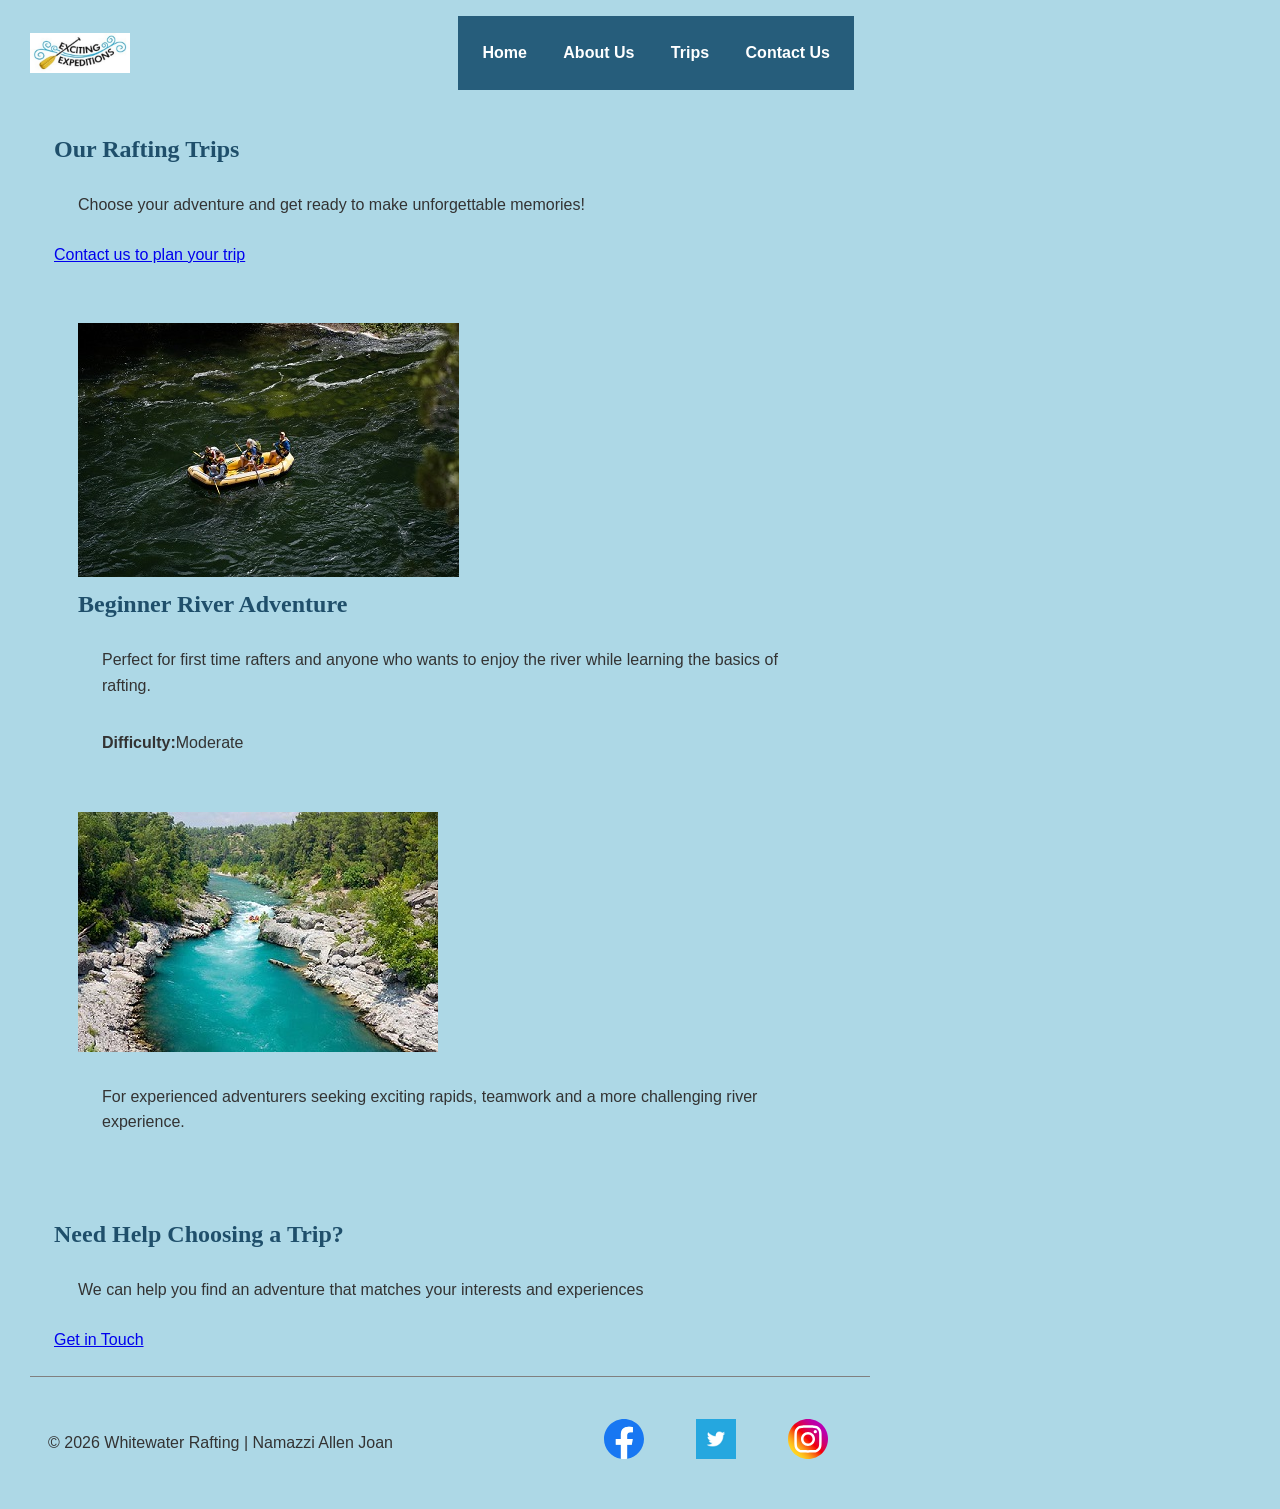
==== wwr/index.html @ ea3af065 "new work" ====
<!DOCTYPE html>
<html lang="en">

<head>
  <meta charset="UTF-8">
  <meta name="viewport" content="width=device-width,initial-scale=1.0">
  <title>Trips | Whitewater Rafting</title>
  <meta name="description"
    content="Explore whitewater rafting trips for beginners, family, and experienced adventurers">
  <meta name="author" content="Namazzi Allen Joan">
  <link rel="stylesheet" href="styles/rafting.css">
</head>

<body>
  <header>
    <img src="images/logo.jpg" alt="Whitewater Rafting Logo">
    <nav>
      <a href="index.html">Home</a>
      <a href="about.html">About Us</a>
      <a href="trips.html">Trips</a>
      <a href="contact.html">Contact Us</a>
    </nav>
  </header>

  <main>
    <section class="trips-intro">
      <h1>Our Rafting Trips</h1>
      <p>Choose your adventure and get ready to make unforgettable memories!</p>
      <a class="wed-button" href="contact.html">Contact us to plan your trip</a>
    </section>

    <section class="trip-list">
      <article trip-card>
        <img src="images/rafting3.jpg" alt="Rafters navigating the gentle river rapids">
        <h2>Beginner River Adventure</h2>
        <p>
          Perfect for first time rafters and anyone who wants to
          enjoy the river while learning the basics of rafting.
        </p>
        <p><strong>Difficulty:</strong>Moderate</p>
      </article>
      <article class="trip-card">
        <img src="images/rafting4.jpg" alt="Experienced rafters taking on challenging rapids.">
        <p>
          For experienced adventurers seeking exciting rapids,
          teamwork and a more challenging river experience.
        </p>
      </article>
    </section>
    <section class="trip-contact">
      <h2>Need Help Choosing a Trip?</h2>
      <p>We can help you find an adventure that matches your interests and experiences</p>
      <a class="wed-button" href="contact.html">Get in Touch</a>
    </section>
  </main>

  <footer>
    <p>© 2026 Whitewater Rafting | Namazzi Allen Joan</p>

    <nav class="socialmedia">
      <a href="https://facebook.com">
        <img src="images/facebook.svg" alt="Visit us on Facebook">
      </a>

      <a href="https://twitter.com">
        <img src="images/twitter.png" alt="Visit us on Twitter">
      </a>

      <a href="https://instgram.com">
        <img src="images/instagram.svg" alt="Visit us on Instagram">
      </a>
    </nav>

  </footer>
</body>

</html>
---- wwr/styles/rafting.css ----
/* General Page layout */
* {
  margin: 0;
  padding: 0;
  box-sizing: border-box;
}

/* Meaning of the words */
:root {
  --primary-color: #1f4f6b;
  --accent1-color: #333;
  --heading-font: Georgia, serif;
  --body-font: Arial, sans-serif;
}

body {
  background-color: lightblue;
  font-family: var(--body-font);
  line-height: 1.6;
  max-width: 900px;
  color: var(--accent1-color);
}

header,
main,
footer {
  width: 840px;
  margin: 0 auto;
}

header {
  display: flex;
  justify-content: space-between;
  align-items: center;
}

header img {
  width: 100px;
  height: auto;
}

nav {
  background-color: #265d7b;
  padding: 8px;
}

nav a {
  color: white;
  display: inline-block;
  font-weight: bold;
  padding: 16px;
  text-decoration: none;
}

main {
  width: 840px;
  margin: auto;
}

nav,
p,
section,
article {
  margin: 16px;
  padding: 8px;
}

nav a:hover {
  color: var(--primary-color);
}

/* Hero */
.hero {
  position: relative;
}

.hero img {
  display: block;
  width: 100%;
  height: auto;
}

.hero h1 {
  position: absolute;
  top: 20px;
  width: 100%;
  padding: 16px;
  text-align: center;
  opacity: 0.7;
  background-color: var(--accent1-color);
  color: #fff;
}

.hero article {
  position: absolute;
  bottom: 400px;
  left: 40px;
  right: 40px;
  background-color: rgb(225, 225, 225, 0.8);
  padding: 16px;
}

.hero article img {
  float: right;
  width: 125px;
  margin: 0 0 16px 16px;
}

h1,
h2 {
  font-family: var(--heading-font);
  color: var(--primary-color);
}

/* History */
.history {
  text-align: center;
  padding: 20px;
}

.history h2 {
  margin-bottom: 16px;
}

/* Adventure */
.adventure {
  text-align: center;
  padding: 20px;
}

.adventure-images {
  display: flex;
  justify-content: space-between;
  gap: 10px;
}

.adventure-images figure {
  width: 10%;
  text-align: center;
}

.adventure-images img {
  width: 18%;
  height: auto;
}

.adventure-images figcaption {
  font-size: 14px;
  margin-top: 5px;
}

/* Footer */
footer {
  border-top: 1px solid grey;
  display: flex;
  text-decoration: none;
  align-items: center;
  justify-content: space-between;
  margin-top: 1em;
  padding: 10px;
  text-align: center;
}

footer p {
  margin: 0;
}

footer img {
  width: 40px;
  height: auto;
  margin-left: 10px;
}

.socialmedia {
  display: flex;
  gap: 10px;
  background-color: transparent;
  padding: 0;
}

.socialmedia img {
  width: 40px;
  height: auto;
  margin-left: 10px;
}

/* Contact Page */
.company-info {
  max-width: 800ox;
  margin: 30px auto;
  padding: 25px;
  background-color: #f0f7fa;
  border-radius: 8px;
}

.employee-list {
  display: flex;
  justify-content: center;
  gap: 25px;
  flex-wrap: wrap;
}

.contact-form {
  max-width: 600px;
  margin: 0 auto;
  padding: 25px;
}
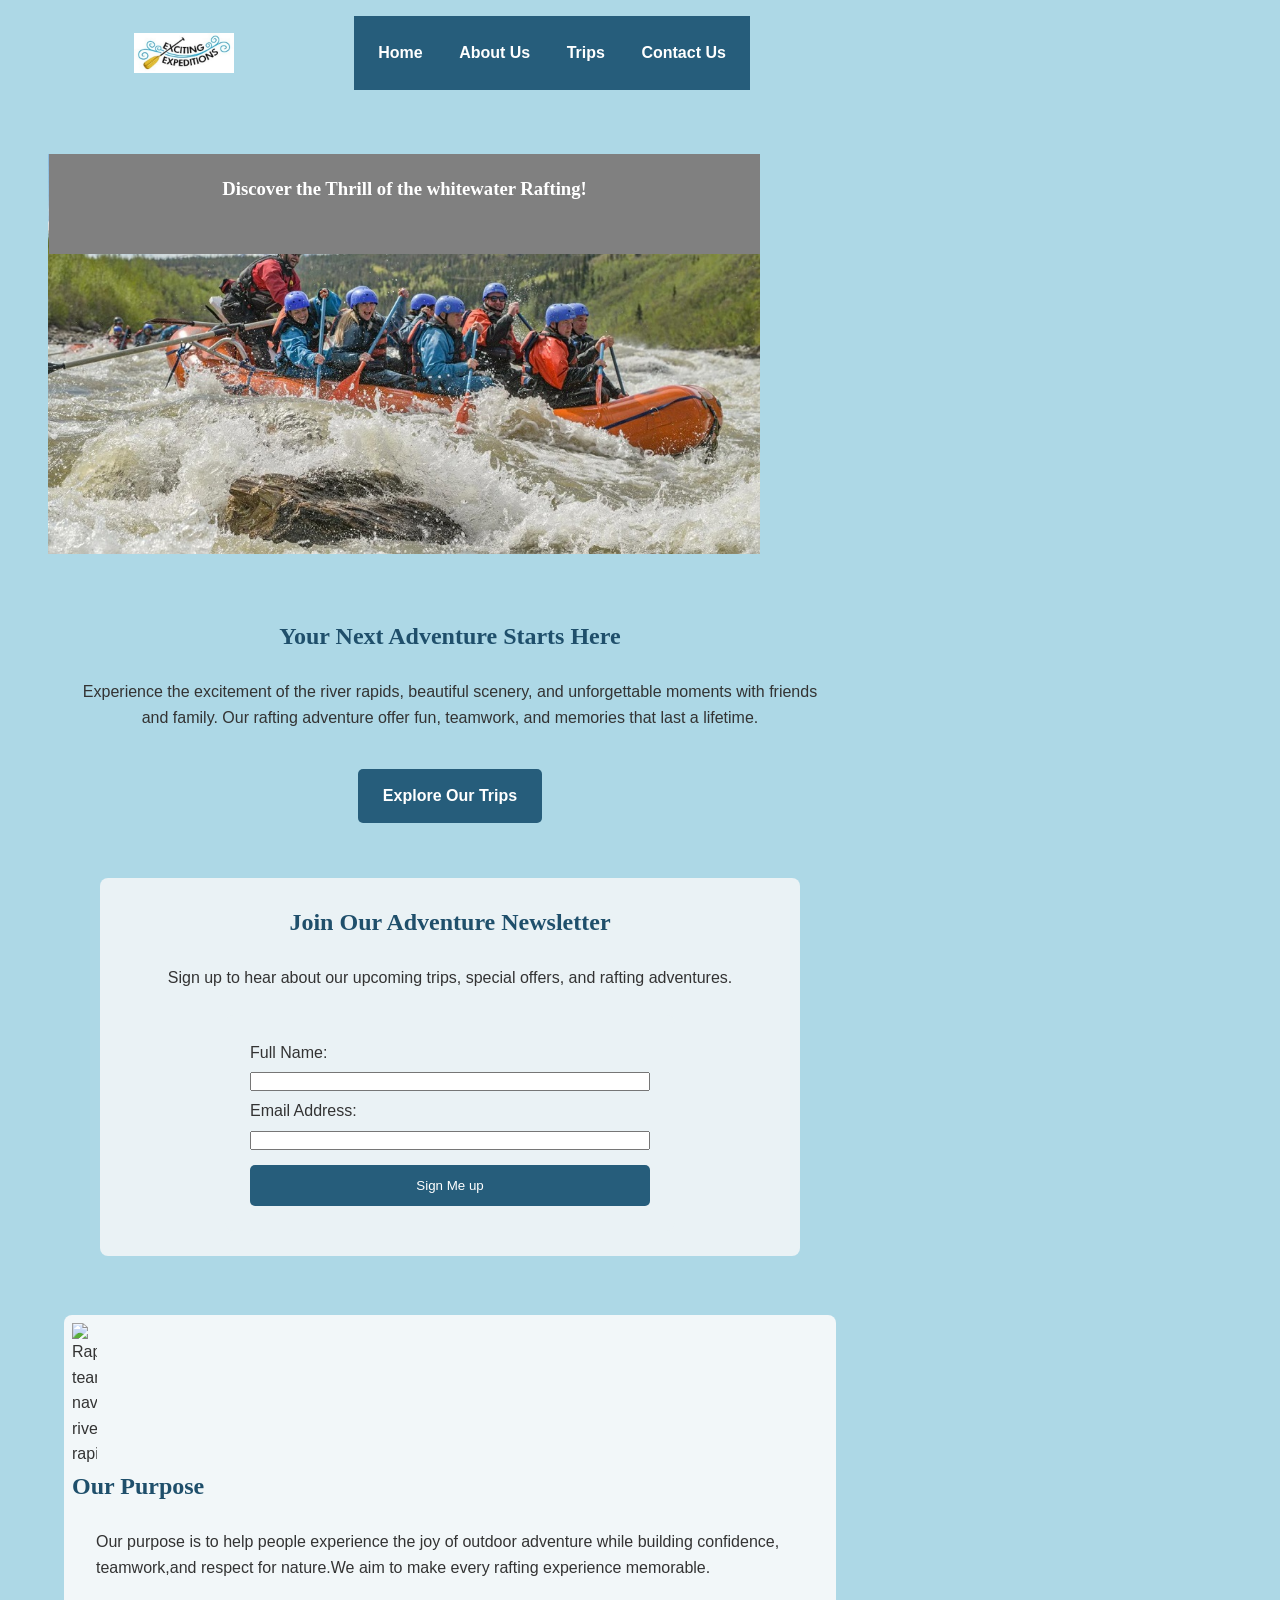
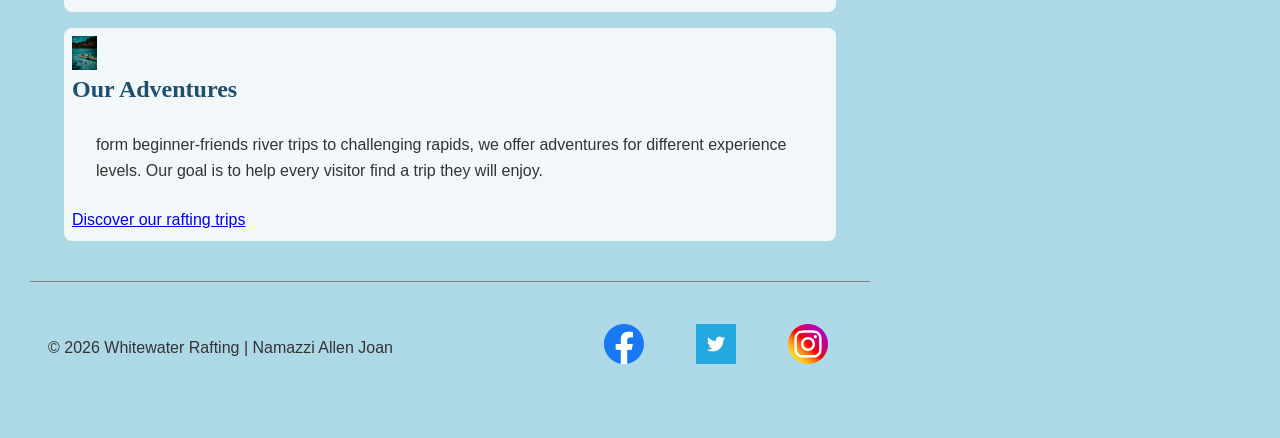
==== commit b2f49fd7: "week 6 work completion" ====
--- a/wwr/index.html
+++ b/wwr/index.html
@@ -4,9 +4,9 @@
 <head>
   <meta charset="UTF-8">
   <meta name="viewport" content="width=device-width,initial-scale=1.0">
-  <title>Trips | Whitewater Rafting</title>
+  <title>Home | Whitewater Rafting</title>
   <meta name="description"
-    content="Explore whitewater rafting trips for beginners, family, and experienced adventurers">
+    content="Contact our whitewater rafting company for information about rafting trips,reservations, and adventures">
   <meta name="author" content="Namazzi Allen Joan">
   <link rel="stylesheet" href="styles/rafting.css">
 </head>
@@ -22,56 +22,81 @@
     </nav>
   </header>
 
-  <main>
-    <section class="trips-intro">
-      <h1>Our Rafting Trips</h1>
-      <p>Choose your adventure and get ready to make unforgettable memories!</p>
-      <a class="wed-button" href="contact.html">Contact us to plan your trip</a>
+  <section>
+    <!--Hero section-->
+    <section class="home-hero">
+      <img src="images/hero2.jpg" alt="Adventurers enjoying whitewater rafting">
+      <h1>Discover the Thrill of the whitewater Rafting!</h1>
     </section>
+    <section class="home-intro">
+      <h2>Your Next Adventure Starts Here</h2>
+      <p>
+        Experience the excitement of the river rapids, beautiful scenery,
+        and unforgettable moments with friends and family. Our rafting
+        adventure offer fun, teamwork, and memories that last a lifetime.
+      </p>
+      <a href="trip.html" class="home-button">Explore Our Trips </a>
+    </section>
+    <section class="newsletter">
+      <h2>Join Our Adventure Newsletter</h2>
+      <p>Sign up to hear about our upcoming trips, special offers, and rafting adventures.</p>
 
-    <section class="trip-list">
-      <article trip-card>
-        <img src="images/rafting3.jpg" alt="Rafters navigating the gentle river rapids">
-        <h2>Beginner River Adventure</h2>
-        <p>
-          Perfect for first time rafters and anyone who wants to
-          enjoy the river while learning the basics of rafting.
-        </p>
-        <p><strong>Difficulty:</strong>Moderate</p>
+      <form class="newsletter">
+        <div class="newsletter-field">
+          <label for="name">Full Name:</label>
+          <input type="text" id="name" name="name" required>
+
+          <label for="email"> Email Address:</label>
+          <input type="email" id="email" name="email" required>
+        </div>
+        <button type="submit">Sign Me up</button>
+      </form>
+    </section>
+    <section>
+      <article class="home-card">
+        <img src="images/rafting1.jp  g" alt="Rapid team navigating river rapids">
+        <div>
+          <h2>Our Purpose</h2>
+          <p>
+            Our purpose is to help people experience the joy of outdoor
+            adventure while building confidence, teamwork,and respect
+            for nature.We aim to make every rafting experience memorable.
+          </p>
+        </div>
       </article>
-      <article class="trip-card">
-        <img src="images/rafting4.jpg" alt="Experienced rafters taking on challenging rapids.">
-        <p>
-          For experienced adventurers seeking exciting rapids,
-          teamwork and a more challenging river experience.
-        </p>
+      <article class="home-card">
+        <img src="images/rafting2.jpg" alt="Friends enjoying a whitewater rafting adventure">
+        <div>
+          <h2>Our Adventures</h2>
+          <p>
+            form beginner-friends river trips to challenging rapids,
+            we offer adventures for different experience levels.
+            Our goal is to help every visitor find a trip they will enjoy.
+          </p>
+          <a href="trip.html">Discover our rafting trips</a>
+        </div>
       </article>
     </section>
-    <section class="trip-contact">
-      <h2>Need Help Choosing a Trip?</h2>
-      <p>We can help you find an adventure that matches your interests and experiences</p>
-      <a class="wed-button" href="contact.html">Get in Touch</a>
-    </section>
-  </main>
+    </main>
 
-  <footer>
-    <p>© 2026 Whitewater Rafting | Namazzi Allen Joan</p>
+    <footer>
+      <p>© 2026 Whitewater Rafting | Namazzi Allen Joan</p>
 
-    <nav class="socialmedia">
-      <a href="https://facebook.com">
-        <img src="images/facebook.svg" alt="Visit us on Facebook">
-      </a>
+      <nav class="socialmedia">
+        <a href="https://facebook.com">
+          <img src="images/facebook.svg" alt="Visit us on Facebook">
+        </a>
 
-      <a href="https://twitter.com">
-        <img src="images/twitter.png" alt="Visit us on Twitter">
-      </a>
+        <a href="https://twitter.com">
+          <img src="images/twitter.png" alt="Visit us on Twitter">
+        </a>
 
-      <a href="https://instgram.com">
-        <img src="images/instagram.svg" alt="Visit us on Instagram">
-      </a>
-    </nav>
+        <a href="https://instagram.com">
+          <img src="images/instagram.svg" alt="Visit us on Instagram">
+        </a>
+      </nav>
 
-  </footer>
+    </footer>
 </body>
 
 </html>
--- a/wwr/styles/rafting.css
+++ b/wwr/styles/rafting.css
@@ -32,6 +32,7 @@
   display: flex;
   justify-content: space-between;
   align-items: center;
+  border-radius: 10px;
 }
 
 header img {
@@ -72,19 +73,22 @@
 /* Hero */
 .hero {
   position: relative;
+  width: 100%;
+  margin-bottom: 2rem;
 }
 
 .hero img {
   display: block;
   width: 100%;
   height: auto;
+  object-fit: cover;
 }
 
 .hero h1 {
   position: absolute;
   top: 20px;
   width: 100%;
-  padding: 16px;
+  padding: 1rem;
   text-align: center;
   opacity: 0.7;
   background-color: var(--accent1-color);
@@ -186,22 +190,320 @@
 
 /* Contact Page */
 .company-info {
+  text-align: center;
   max-width: 800ox;
+  margin: 20px auto;
+  padding: 2opx;
+  background-color: #f0f7fa;
+}
+
+.company-info h2 {
+  text-align: center;
+  margin-bottom: 20px;
+}
+
+.employee-list {
+  display: flex;
+  flex-direction: row;
+  justify-content: center;
+  align-items: flex-start;
+  gap: 25px;
+  flex-wrap: nowrap;
+}
+
+.employee-list figure {
+  flex: 1;
+  min-width: 0;
+  max-width: 250px;
+  text-align: center;
+}
+
+.employee-list img {
+  width: 100%;
+  height: 200px;
+}
+
+.employee-list figcaption {
+  margin-top: 10px;
+  font-size: 14px;
+  font-weight: bold;
+}
+
+/* Map and Contact-form side by side */
+.contact-layout {
+  display: flex;
+  justify-content: center;
+  align-items: flex-start;
+  gap: 30px;
+  max-width: 1200px;
   margin: 30px auto;
+  padding: 20px;
+}
+
+.map-section,
+.contact-form-section {
+  flex: 1;
+  min-width: 0;
+}
+
+.map-section h2,
+.contact-form-section h2 {
+  text-align: center;
+}
+
+.map iframe {
+  display: block;
+  width: 100%;
+  height: 400px;
+  border: 0;
+}
+
+.contact-form {
+  width: 100%;
+  box-sizing: border-box;
+  padding: 20px;
+  background-color: #f0f7fa;
+  border: #d0dce2;
+  border-radius: 8px;
+}
+
+.contact-form label {
+  display: block;
+  margin-top: 12px;
+  margin-bottom: 5px;
+}
+
+.contact-form input[type="text"],
+.contact-form input[type="email"],
+.contact-form textarea {
+  width: 100%;
+  box-sizing: border-box;
+  padding: 10px;
+  border: 1px solid #aaa;
+  border-radius: 4px;
+}
+
+.contact-form textarea {
+  min-height: 120px;
+  resize: vertical;
+}
+
+.radio-option,
+.newsletter-option {
+  display: flex;
+  align-items: center;
+  gap: 8px;
+  margin: 10px 0;
+}
+
+.radio-option label,
+.newsletter-option label {
+  display: inline;
+  margin: 0;
+}
+
+.contact-form button {
+  display: block;
+  width: 100%;
+  margin-top: 10px;
+  padding: 12px;
+  border: none;
+  border-radius: 4px;
+  background-color: #265d7b;
+  color: white;
+  font-size: 16px;
+  cursor: pointer;
+}
+
+/* Home Page */
+header {
+  justify-content: space-evenly;
+}
+
+.home-hero {
+  position: relative;
+  width: 100%;
+}
+
+.home-hero img {
+  display: block;
+  width: 100%px;
+  height: 400px;
+  object-fit: cover;
+}
+
+.home-hero h1 {
+  position: absolute;
+  top: 8px;
+  left: 9px;
+  width: 711px;
+  height: 100px;
+  margin: 0;
+  padding: 20px;
+  background-color: grey;
+  color: white;
+  text-align: center;
+}
+
+.home-intro {
+  max-width: 900px;
+  margin: 35px auto;
+  padding: 20px;
+  text-align: center;
+}
+
+.home-button {
+  display: inline-block;
+  margin-top: 15px;
+  padding: 14px 25px;
+  background-color: #265d7b;
+  color: white;
+  text-decoration: none;
+  font-weight: bold;
+  border-radius: 5px;
+}
+
+.newsletter {
+  max-width: 700px;
+  margin: 35px auto;
   padding: 25px;
-  background-color: #f0f7fa;
+  background-color: #eaf2f5;
   border-radius: 8px;
-}
-
-.employee-list {
-  display: flex;
-  justify-content: center;
-  gap: 25px;
-  flex-wrap: wrap;
-}
-
-.contact-form {
-  max-width: 600px;
-  margin: 0 auto;
-  padding: 25px;
+  text-align: center;
+}
+
+.newsletter form {
+  display: grid;
+  gap: 15px;
+  max-width: 450px;
+  margin: auto;
+  text-align: left;
+}
+
+.newsletter-field {
+  display: grid;
+  gap: 7px;
+}
+
+.newsletter button {
+  padding: 13px;
+  background-color: #265d7b;
+  color: white;
+  border: none;
+  border-radius: 5px;
+  cursor: pointer;
+}
+
+.home-grid {
+  display: grid;
+  grid-template-columns: repeat(2, minmax(0, 1fr));
+  gap: 30;
+  max-width: 840px;
+  margin: 35px auto;
+  padding: 20px;
+}
+
+.home-card {
+  border-radius: 8px;
+  background-color: #f2f7f9;
+  box-shadow: #aaa;
+}
+
+.home-card img {
+  display: block;
+  width: 25px;
+  height: 250;
+}
+
+.home-content {
+  padding: 20px;
+}
+
+.home-content h2 {
+  margin-top: 0;
+}
+
+.home-content a {
+  color: #173d52;
+  font-weight: bold;
+}
+
+/* Trip page */
+.trips-hero {
+  position: relative;
+  width: 8mpx;
+}
+
+.trips-hero img {
+  display: block;
+  width: 800px;
+  height: 400px;
+  border-radius: 5px;
+}
+
+.trips-hero h1 {
+  position: absolute;
+  top: 9px;
+  left: 9px;
+  width: 800px;
+  margin: 0;
+  padding: 20px;
+  background-color: rgb(0, 0, 0, 0.7);
+  color: white;
+  text-align: center;
+  border-radius: 5px;
+}
+
+.trips-intro {
+  max-width: 900px;
+  margin: 40px auto;
+  padding: 20px;
+  text-align: center;
+}
+
+.trips-button {
+  display: inline-block;
+  margin-top: 15px;
+  padding: 16px;
+  background-color: #256d7b;
+  color: white;
+  text-decoration: none;
+  border-radius: 5px;
+}
+
+.trip-card {
+  flex: 1;
+  align-items: center;
+  background-color: #f2f7f9;
+  border-radius: 5px;
+  padding-bottom: 10px;
+}
+
+.trip-card img {
+  width: 200px;
+  height: 200px;
+  object-fit: cover;
+  border-radius: 8px;
+}
+
+.trip-card h2,
+.trip-card p {
+  display: block;
+  margin: 5px;
+}
+
+.trip-table h2 {
+  white-space: nowrap;
+  align-items: center;
+}
+
+.trip-table {
+  width: 40px;
+  text-align: left;
+}
+
+.table-wrapper th,
+.table-wrapper td {
+  border: 1px solid #777;
+  padding: 14px;
 }
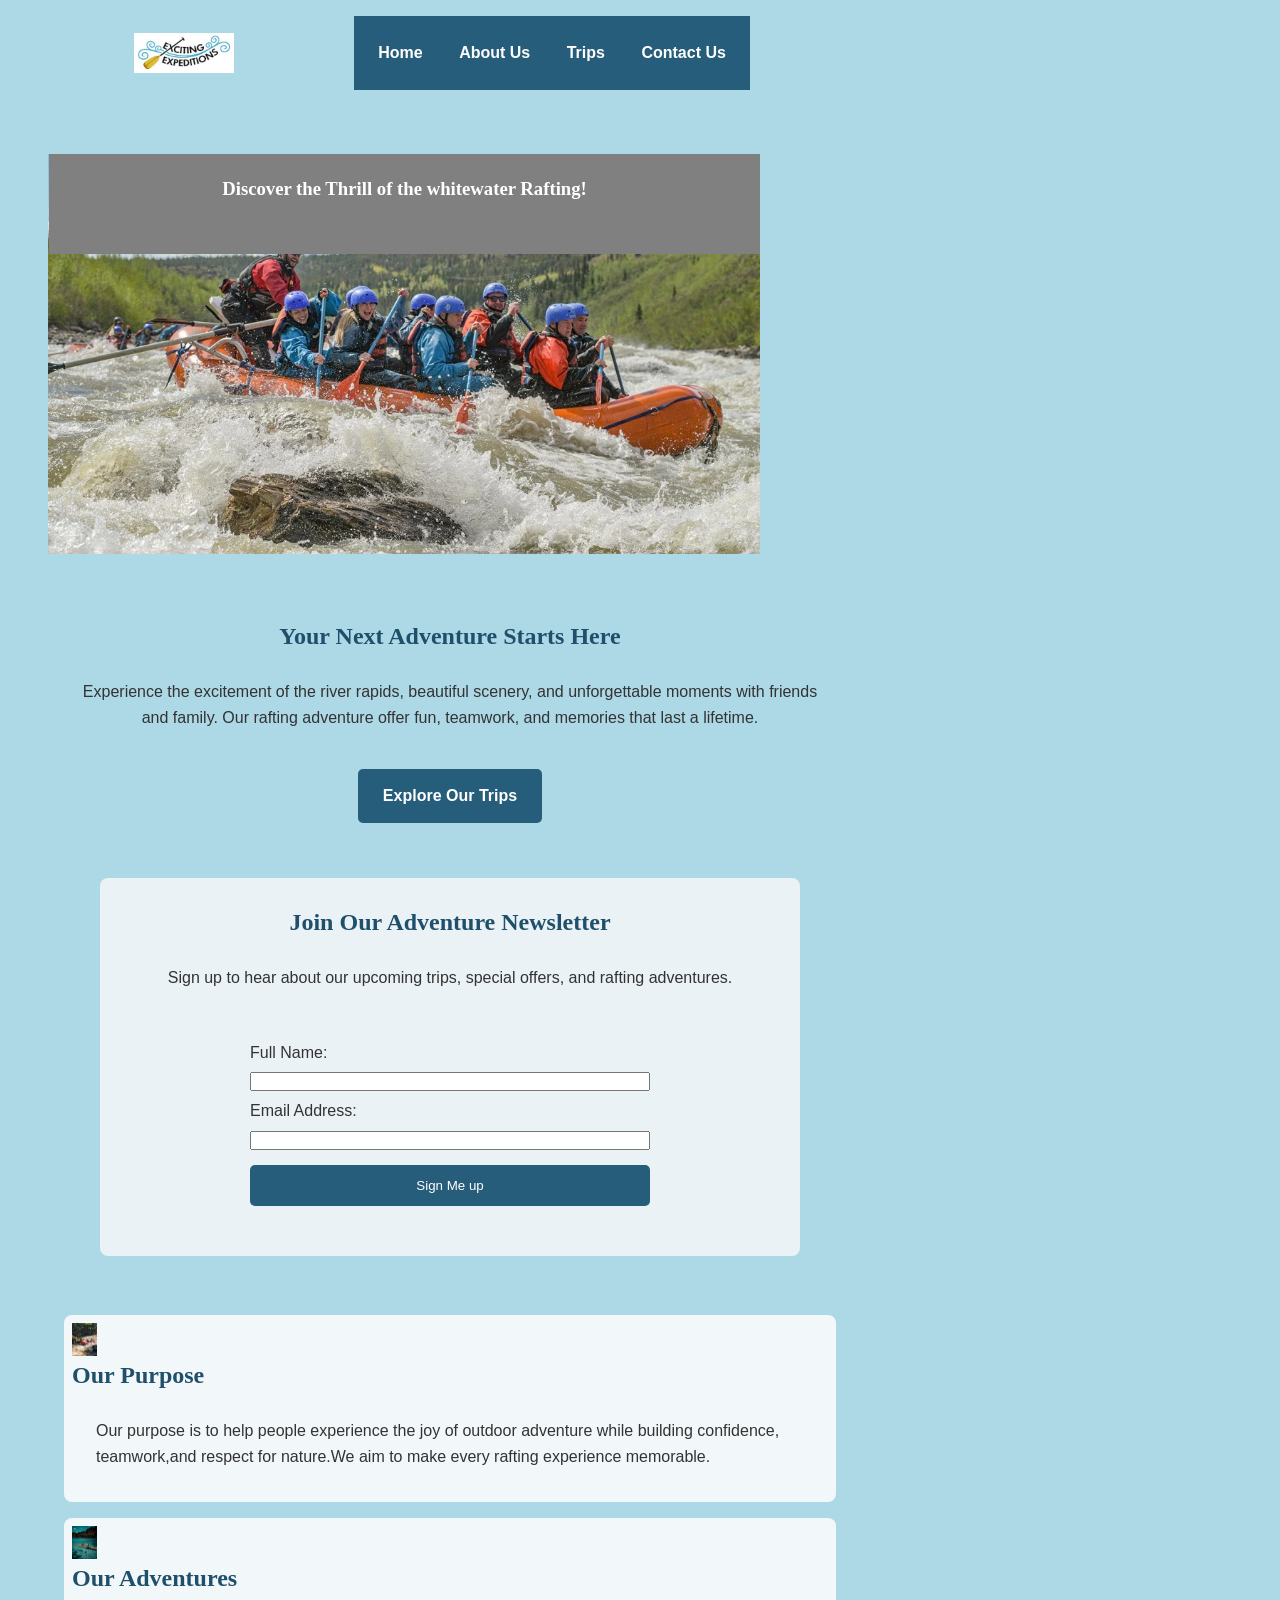
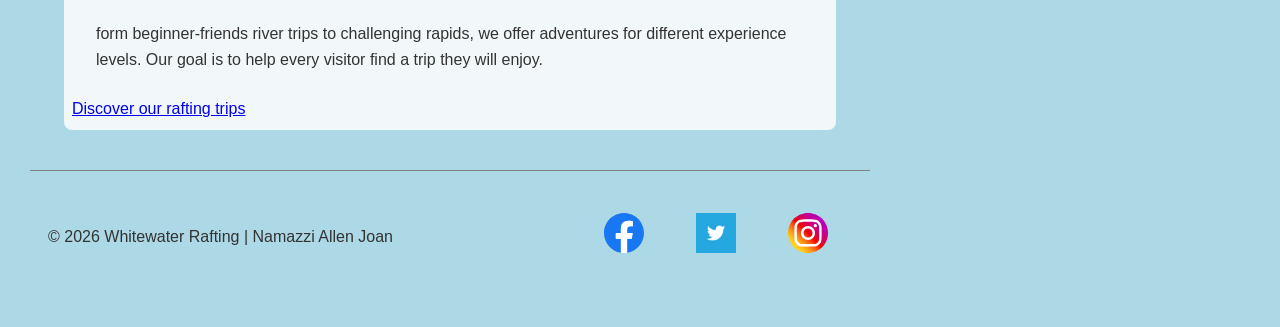
==== commit 60846050: "w" ====
--- a/wwr/index.html
+++ b/wwr/index.html
@@ -54,7 +54,7 @@
     </section>
     <section>
       <article class="home-card">
-        <img src="images/rafting1.jp  g" alt="Rapid team navigating river rapids">
+        <img src="images/rafting1.jpg" alt="Rapid team navigating river rapids">
         <div>
           <h2>Our Purpose</h2>
           <p>
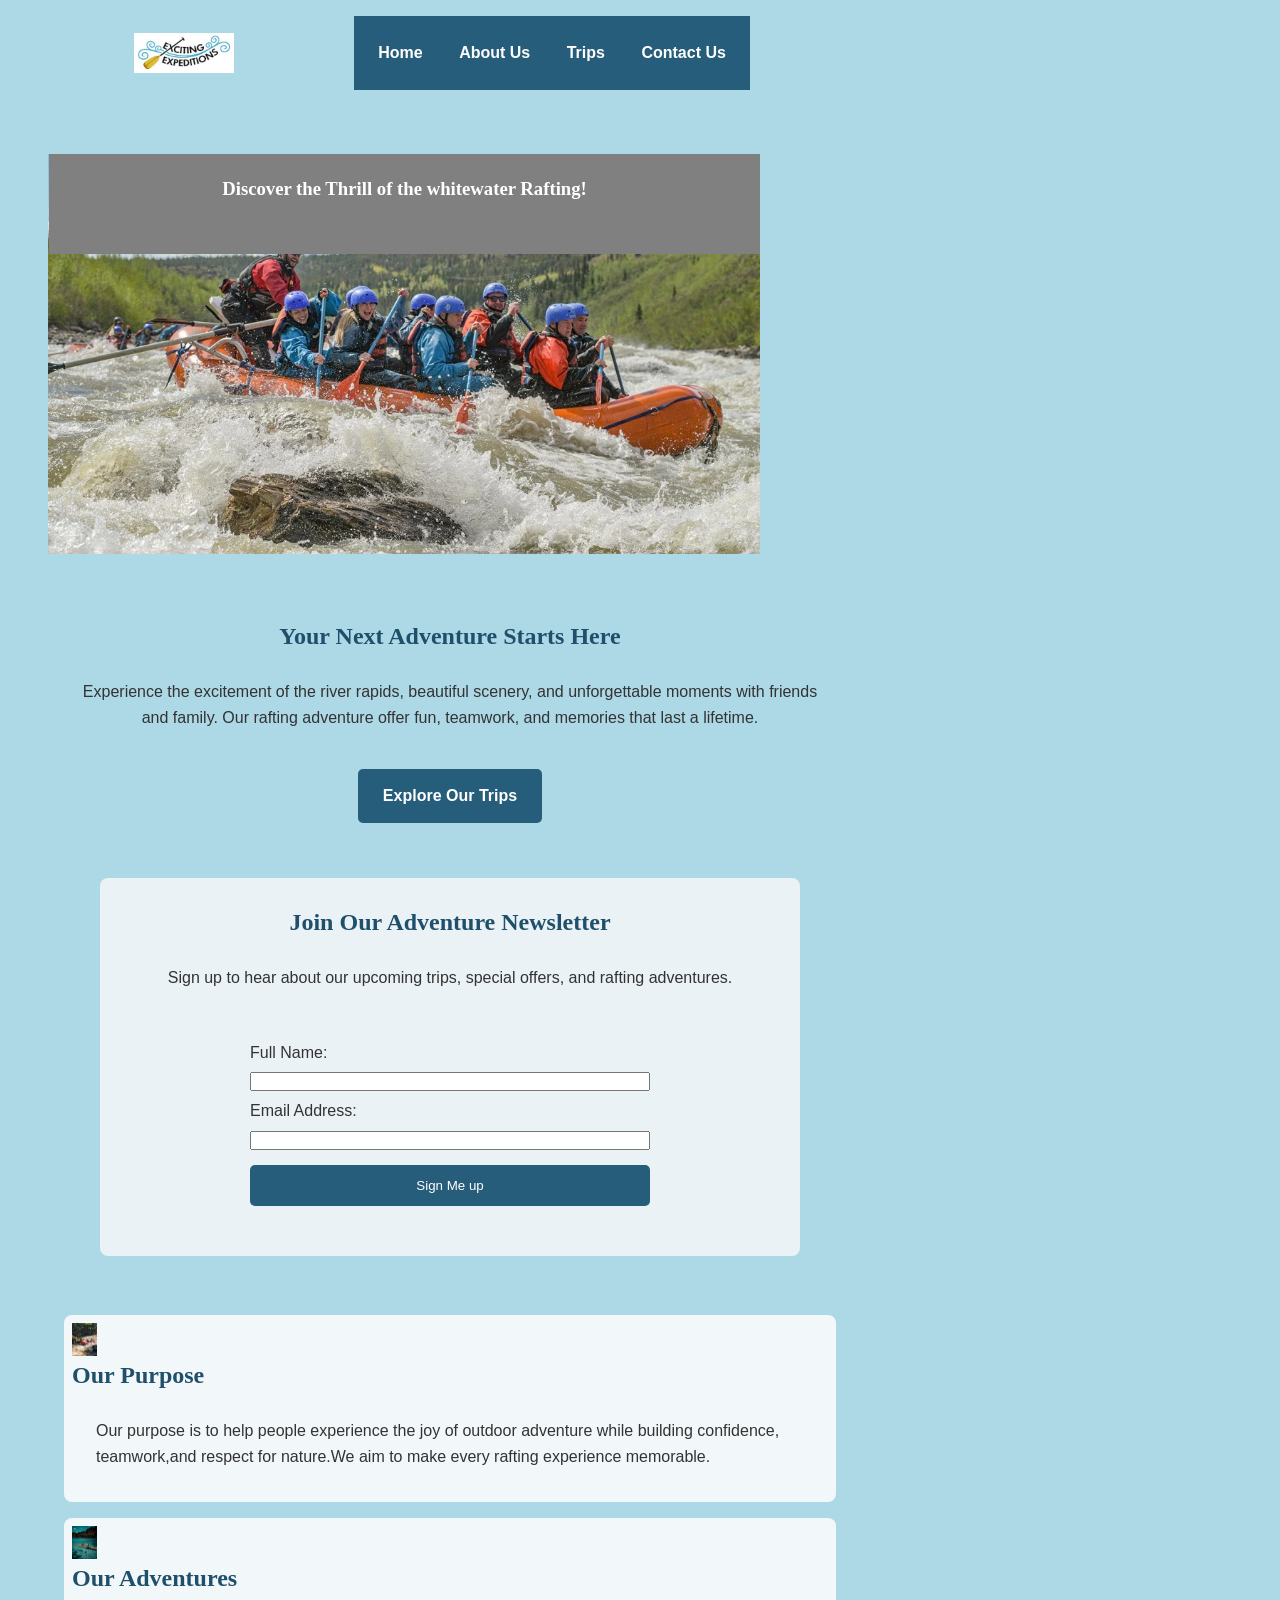
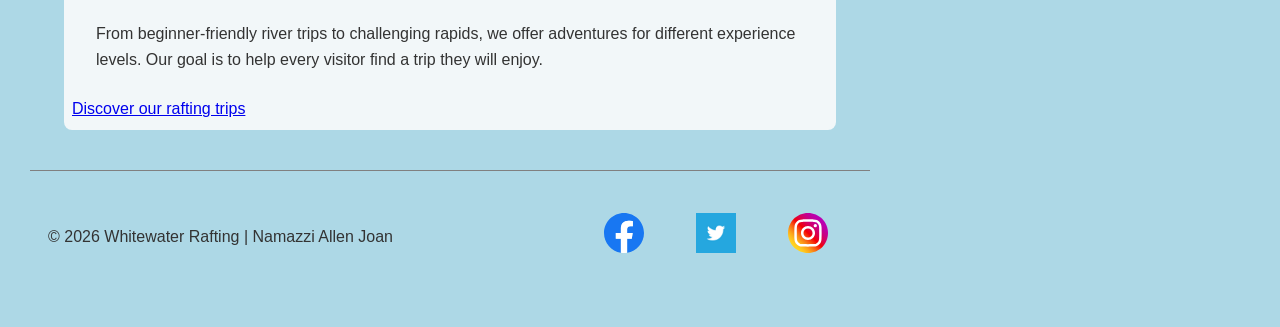
==== commit 4b65ebb3: "wetd" ====
--- a/wwr/index.html
+++ b/wwr/index.html
@@ -6,7 +6,7 @@
   <meta name="viewport" content="width=device-width,initial-scale=1.0">
   <title>Home | Whitewater Rafting</title>
   <meta name="description"
-    content="Contact our whitewater rafting company for information about rafting trips,reservations, and adventures">
+    content="Discover exciting whitewater rafting adventures, explore our trips, and sign up for updates from our rafting company.">
   <meta name="author" content="Namazzi Allen Joan">
   <link rel="stylesheet" href="styles/rafting.css">
 </head>
@@ -69,7 +69,7 @@
         <div>
           <h2>Our Adventures</h2>
           <p>
-            form beginner-friends river trips to challenging rapids,
+            From beginner-friendly river trips to challenging rapids,
             we offer adventures for different experience levels.
             Our goal is to help every visitor find a trip they will enjoy.
           </p>
